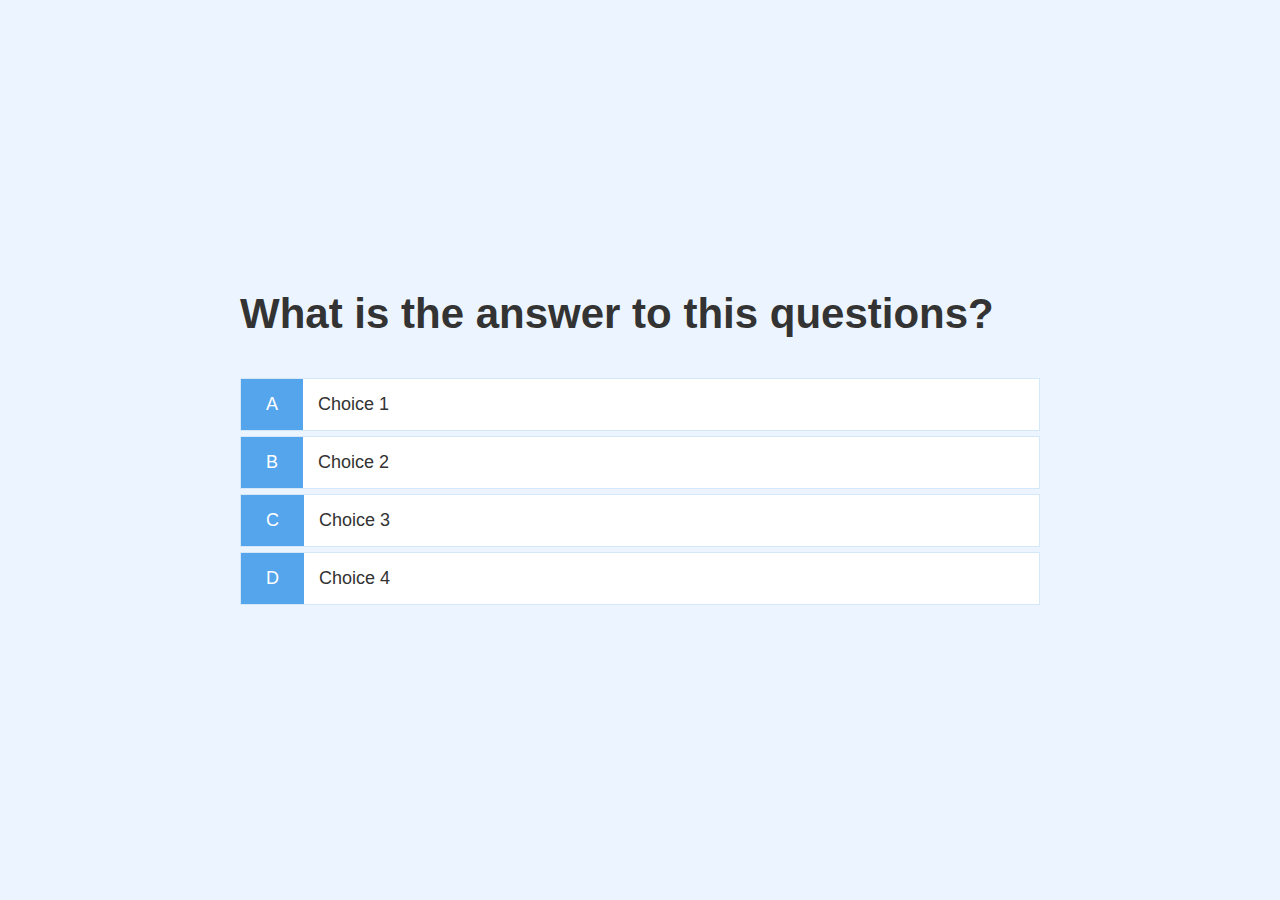
==== game.html @ 44707487 "Create and Style the Game Page" ====
<!DOCTYPE html>
<html lang="en">
  <head>
    <meta charset="UTF-8" />
    <meta name="viewport" content="width=device-width, initial-scale=1.0" />
    <title>Quick Quiz - Play</title>
    <link rel="stylesheet" href="style.css" />
    <link rel="stylesheet" href="game.css" />
  </head>
  <body>
    <div class="container">
      <div id="game" class="justify-center flex-column">
        <h2 id="question">What is the answer to this questions?</h2>
        <div class="choice-container">
          <p class="choice-prefix">A</p>
          <p class="choice-text">Choice 1</p>
        </div>
        <div class="choice-container">
          <p class="choice-prefix">B</p>
          <p class="choice-text">Choice 2</p>
        </div>
        <div class="choice-container">
          <p class="choice-prefix">C</p>
          <p class="choice-text">Choice 3</p>
        </div>
        <div class="choice-container">
          <p class="choice-prefix">D</p>
          <p class="choice-text">Choice 4</p>
        </div>
      </div>
    </div>
  </body>
</html>
---- style.css ----
:root {
  background-color: #ecf5ff;
  font-size: 62.5%;
}

* {
  box-sizing: border-box;
  font-family: Arial, Helvetica, sans-serif;
  margin: 0;
  padding: 0;
  color: #333;
}

h1,
h2,
h3,
h4 {
  margin-bottom: 1rem;
}

h1 {
  font-size: 5.4rem;
  color: #56a5eb;
  margin-bottom: 5rem;
}

h1 > span {
  font-size: 2.4rem;
  font-weight: 500;
}

h2 {
  font-size: 4.2rem;
  margin-bottom: 4rem;
  font-weight: 700;
}

h3 {
  font-size: 2.8rem;
  font-weight: 500;
}

/* UTILITIES */

.container {
  width: 100vw;
  height: 100vh;
  display: flex;
  justify-content: center;
  align-items: center;
  max-width: 80rem;
  margin: 0 auto;
}

.container > * {
  width: 100%;
}

.flex-column {
  display: flex;
  flex-direction: column;
}

.flex-center {
  justify-content: center;
  align-items: center;
}

.justify-center {
  justify-content: center;
}

.text-center {
  text-align: center;
}

.hidden {
  display: none;
}

/* BUTTONS */

/* BUTTONS */
.btn {
  font-size: 1.8rem;
  padding: 1rem 0;
  width: 20rem;
  text-align: center;
  border: 0.1rem solid #56a5eb;
  margin-bottom: 1rem;
  text-decoration: none;
  color: #56a5eb;
  background-color: white;
  border-radius: 10px;
}

.btn:hover {
  cursor: pointer;
  color: #333;
  box-shadow: 0 0.4rem 1.4rem 0 rgba(86, 185, 235, 0.5);
  transform: translateY(-0.1rem);
  transition: transform 150ms;
}

.btn[disabled]:hover {
  cursor: not-allowed;
  box-shadow: none;
  transform: none;
}
---- game.css ----
.choice-container {
  display: flex;
  margin-bottom: 0.5rem;
  width: 100%;
  font-size: 1.8rem;
  border: 0.1rem solid rgb(86, 165, 235, 0.25);
  background-color: white;
}

.choice-container:hover {
  cursor: pointer;
  color: #333;
  box-shadow: 0 0.4rem 1.4rem 0 rgba(86, 185, 235, 0.5);
  transform: translateY(-0.1rem);
  transition: transform 150ms;
}

.choice-prefix {
  padding: 1.5rem 2.5rem;
  background-color: #54a5eb;
  color: white;
}

.choice-text {
  padding: 1.5rem;
}
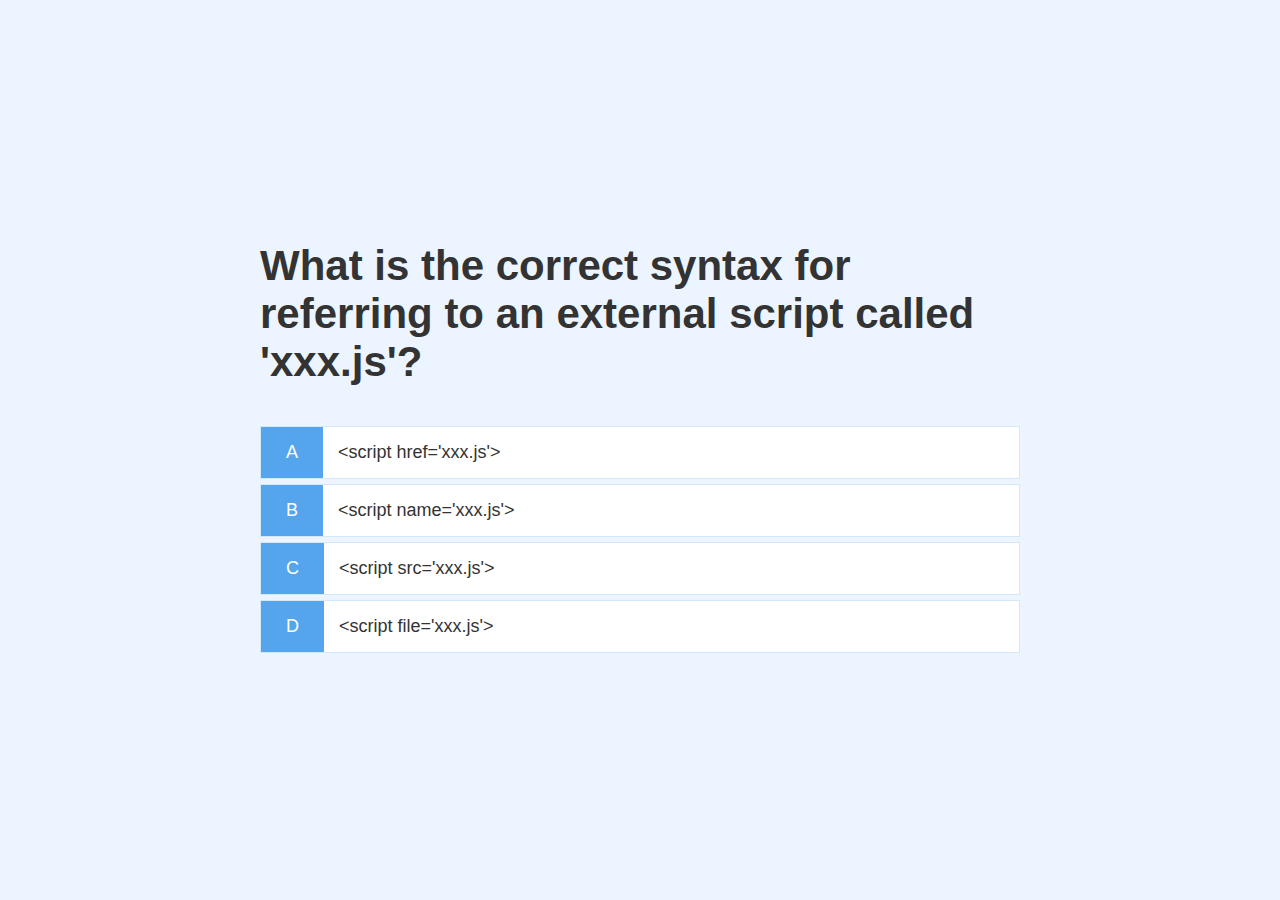
==== commit d3b58336: "Display Hard Coded Questions" ====
--- a/game.html
+++ b/game.html
@@ -13,21 +13,22 @@
         <h2 id="question">What is the answer to this questions?</h2>
         <div class="choice-container">
           <p class="choice-prefix">A</p>
-          <p class="choice-text">Choice 1</p>
+          <p class="choice-text" data-number="1">Choice 1</p>
         </div>
         <div class="choice-container">
           <p class="choice-prefix">B</p>
-          <p class="choice-text">Choice 2</p>
+          <p class="choice-text" data-number="2">Choice 2</p>
         </div>
         <div class="choice-container">
           <p class="choice-prefix">C</p>
-          <p class="choice-text">Choice 3</p>
+          <p class="choice-text" data-number="3">Choice 3</p>
         </div>
         <div class="choice-container">
           <p class="choice-prefix">D</p>
-          <p class="choice-text">Choice 4</p>
+          <p class="choice-text" data-number="4">Choice 4</p>
         </div>
       </div>
     </div>
+    <script src="game.js"></script>
   </body>
 </html>
--- a/style.css
+++ b/style.css
@@ -50,6 +50,7 @@
   align-items: center;
   max-width: 80rem;
   margin: 0 auto;
+  padding: 2rem;
 }
 
 .container > * {
@@ -79,8 +80,6 @@
 }
 
 /* BUTTONS */
-
-/* BUTTONS */
 .btn {
   font-size: 1.8rem;
   padding: 1rem 0;
--- a/game.css
+++ b/game.css
@@ -23,4 +23,5 @@
 
 .choice-text {
   padding: 1.5rem;
+  width: 100%;
 }
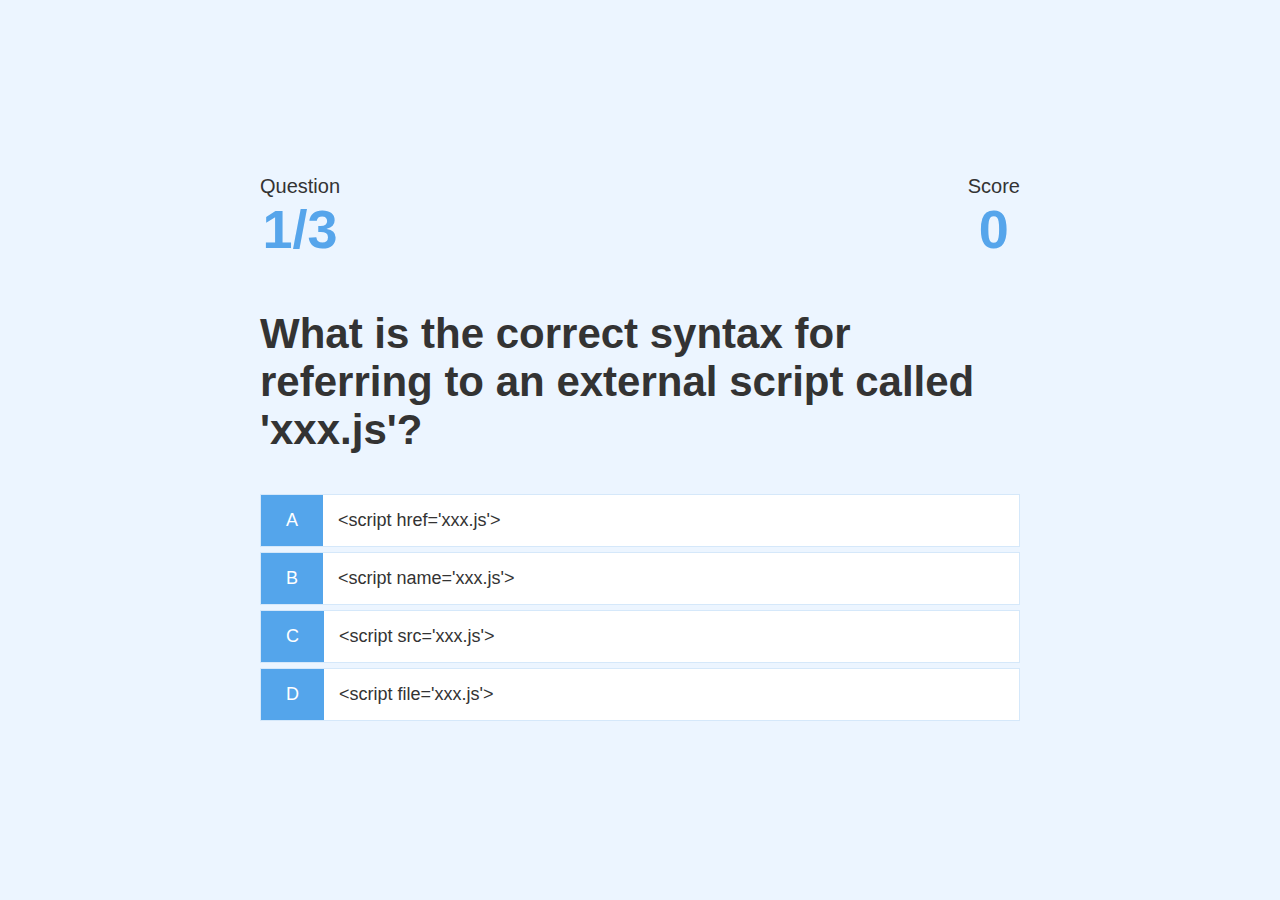
==== commit df15e9d1: "Display Feedback for Answers & Create a Head's Up Display" ====
--- a/game.html
+++ b/game.html
@@ -10,6 +10,22 @@
   <body>
     <div class="container">
       <div id="game" class="justify-center flex-column">
+        <div id="hud">
+          <div id="hud-item">
+            <p class="hud-prefix">
+              Question
+            </p>
+            <h1 class="hud-main-text" id="questionCounter"></h1>
+          </div>
+          <div id="hud-item-score">
+            <p class="hud-prefix">
+              Score
+            </p>
+            <h1 class="hud-main-text" id="score">
+              0
+            </h1>
+          </div>
+        </div>
         <h2 id="question">What is the answer to this questions?</h2>
         <div class="choice-container">
           <p class="choice-prefix">A</p>
--- a/game.css
+++ b/game.css
@@ -25,3 +25,27 @@
   padding: 1.5rem;
   width: 100%;
 }
+
+.correct {
+  background-color: #28a745;
+}
+
+.incorrect {
+  background-color: #dc3545;
+}
+
+/* HUD */
+
+#hud {
+  display: flex;
+  justify-content: space-between;
+}
+
+.hud-prefix {
+  text-align: center;
+  font-size: 2rem;
+}
+
+.hud-main-text {
+  text-align: center;
+}
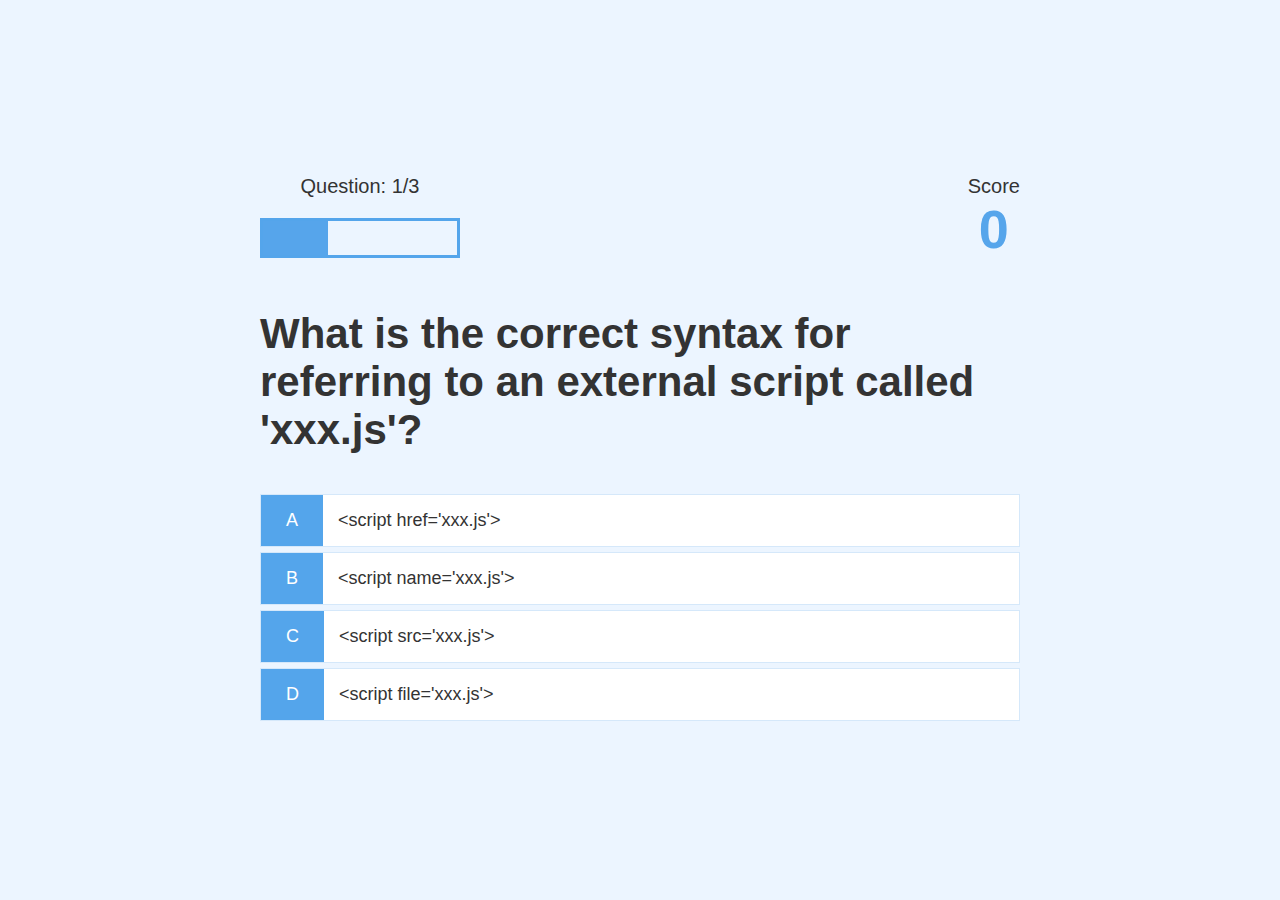
==== commit 5c697a6e: "Create a Progress Bar & Create and Style the End Page" ====
--- a/game.html
+++ b/game.html
@@ -12,10 +12,12 @@
       <div id="game" class="justify-center flex-column">
         <div id="hud">
           <div id="hud-item">
-            <p class="hud-prefix">
+            <p id="progressText" class="hud-prefix">
               Question
             </p>
-            <h1 class="hud-main-text" id="questionCounter"></h1>
+            <div id="progressBar">
+              <div id="progressBarFull"></div>
+            </div>
           </div>
           <div id="hud-item-score">
             <p class="hud-prefix">
--- a/style.css
+++ b/style.css
@@ -106,3 +106,24 @@
   box-shadow: none;
   transform: none;
 }
+
+/* FORMS */
+form {
+  width: 100%;
+  display: flex;
+  flex-direction: column;
+  align-items: center;
+}
+
+input {
+  margin-bottom: 1rem;
+  width: 20rem;
+  padding: 1.5rem;
+  font-size: 1.8rem;
+  border: none;
+  box-shadow: 0 0.1rem 1.4rem 0 rgba(86, 185, 235, 0.5);
+}
+
+input::placeholder {
+  color: #aaa;
+}
--- a/game.css
+++ b/game.css
@@ -49,3 +49,18 @@
 .hud-main-text {
   text-align: center;
 }
+
+/* PROGRESS BAR */
+
+#progressBar {
+  width: 20rem;
+  height: 4rem;
+  border: 0.3rem solid #54a5eb;
+  margin-top: 2rem;
+}
+
+#progressBarFull {
+  height: 3.4rem;
+  background-color: #56a5eb;
+  width: 0%;
+}
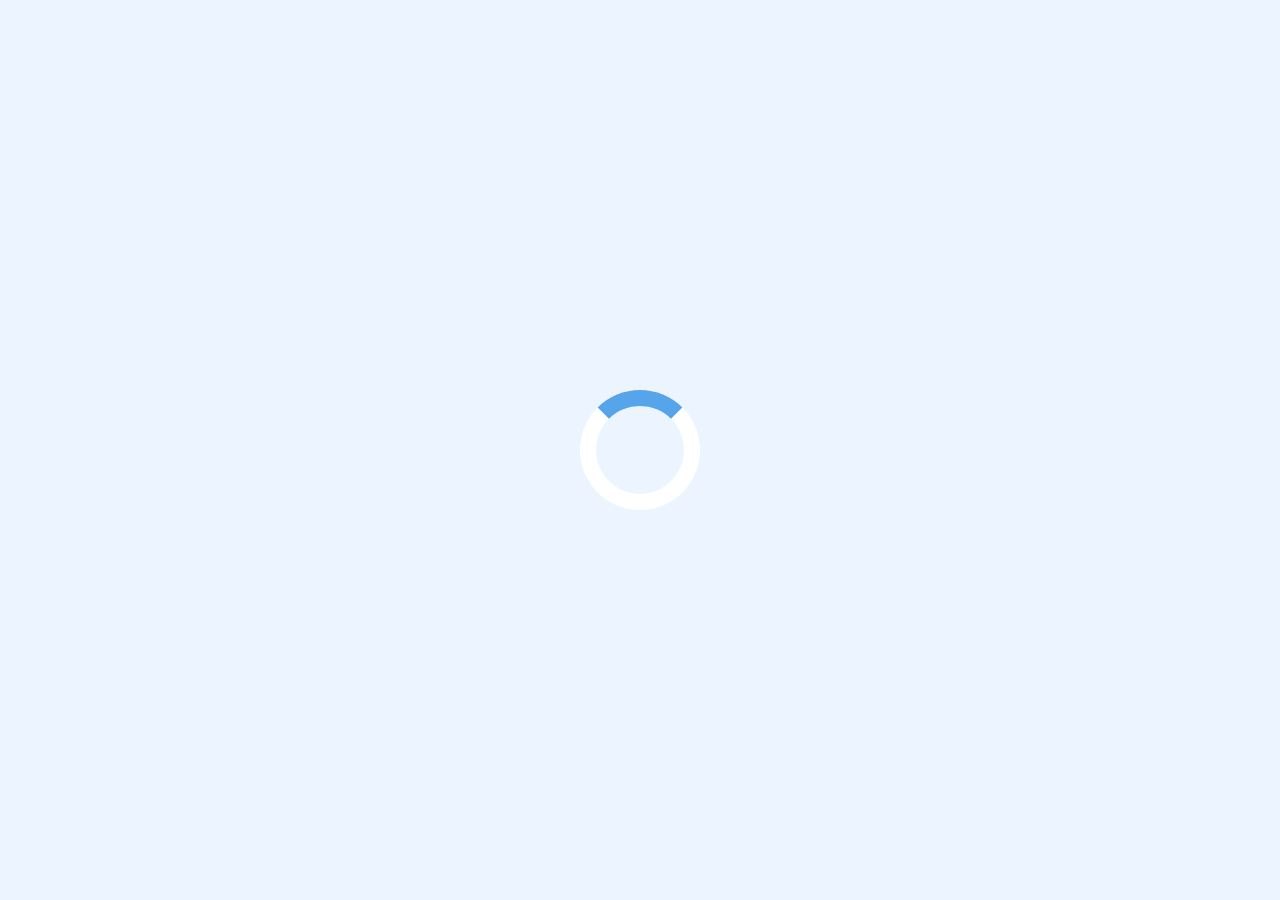
==== commit 1728f273: "Create a Spinning Loader - v1.0.0 (Tutorial)" ====
--- a/game.html
+++ b/game.html
@@ -9,7 +9,8 @@
   </head>
   <body>
     <div class="container">
-      <div id="game" class="justify-center flex-column">
+      <div id="loader"></div>
+      <div id="game" class="justify-center flex-column hidden">
         <div id="hud">
           <div id="hud-item">
             <p id="progressText" class="hud-prefix">
@@ -28,22 +29,22 @@
             </h1>
           </div>
         </div>
-        <h2 id="question">What is the answer to this questions?</h2>
+        <h2 id="question"></h2>
         <div class="choice-container">
           <p class="choice-prefix">A</p>
-          <p class="choice-text" data-number="1">Choice 1</p>
+          <p class="choice-text" data-number="1"></p>
         </div>
         <div class="choice-container">
           <p class="choice-prefix">B</p>
-          <p class="choice-text" data-number="2">Choice 2</p>
+          <p class="choice-text" data-number="2"></p>
         </div>
         <div class="choice-container">
           <p class="choice-prefix">C</p>
-          <p class="choice-text" data-number="3">Choice 3</p>
+          <p class="choice-text" data-number="3"></p>
         </div>
         <div class="choice-container">
           <p class="choice-prefix">D</p>
-          <p class="choice-text" data-number="4">Choice 4</p>
+          <p class="choice-text" data-number="4"></p>
         </div>
       </div>
     </div>
--- a/game.css
+++ b/game.css
@@ -64,3 +64,23 @@
   background-color: #56a5eb;
   width: 0%;
 }
+
+/* LOADER */
+
+#loader {
+  border: 1.6rem solid white;
+  border-radius: 50%;
+  border-top: 1.6rem solid #56a5eb;
+  width: 12rem;
+  height: 12rem;
+  animation: spin 2s linear infinite;
+}
+
+@keyframes spin {
+  0% {
+    transform: rotate(0deg);
+  }
+  100% {
+    transform: rotate(360deg);
+  }
+}
